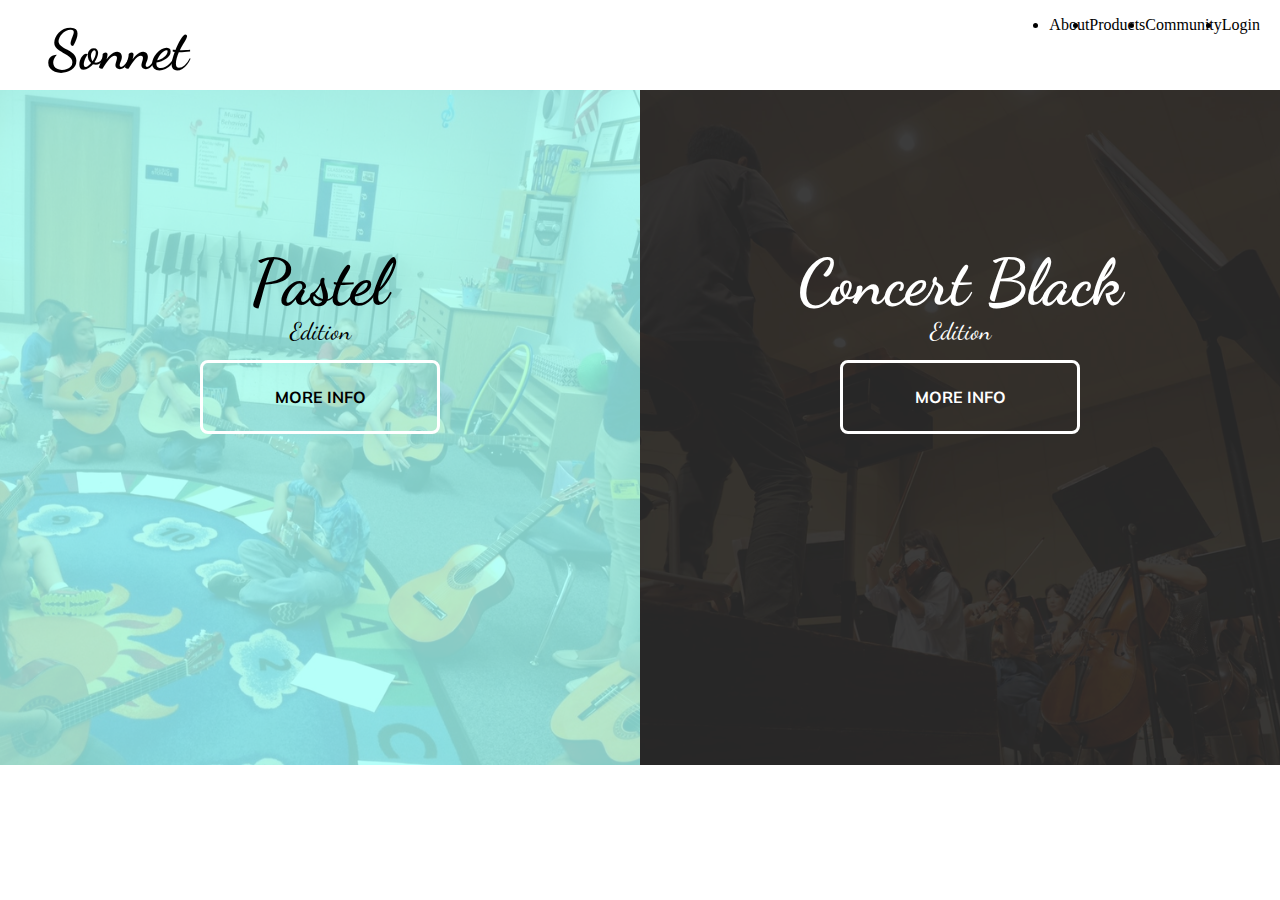
==== Sonnet Landing Page/index.html @ 297fc47d "Upload Landing Page Folder" ====
<!DOCTYPE html>
<html lang="en">
<head>
    <meta charset="UTF-8">
    <meta http-equiv="X-UA-Compatible" content="IE=edge">
    <meta name="viewport" content="width=device-width, initial-scale=1.0">
    <title>Split Landing</title>
    <link rel="stylesheet" href="https://cdnjs.cloudflare.com/ajax/libs/font-awesome/5.14.0/css/all.min.css" integrity="sha512-1PK0gIY59xJ8Co*+NE6FZ+LOAZKjy+fkDaog==" crossorigin="anonymous"/>
    <link rel="stylesheet" href="styles.css">
</head>
<body>
    <nav>
        <h1>Sonnet</h1>
        <ul>
            <li>About</li>
            <li>Products</li>
            <li>Community</li>
            <li>Login</li>
        </ul>
    </nav>
    <div>

    </div>
    <div id="hero-img">
        <div class="container">
            <div class="split left">
                <h2 class="left-words">Pastel</h2>
                <p class="left-words">Edition</p>
                <a href="#" class="btn left-words">More Info</a>
            </div>
            <div class="split right hover-right">
                <h2>Concert Black</h2>
                <p>Edition</p>
                <a href="#" class="btn">More Info</a>
            </div>
        </div>
        <script src="script.js" charset="UTF-8"></script>
    </body>
</div>
</html>
---- Sonnet Landing Page/styles.css ----
@import url('https://fonts.googleapis.com/css2?family=Dancing+Script:wght@400;700&family=Mulish&display=swap');

:root {
  --left-bg-color: rgba(163, 255, 247, 0.795);
  --right-bg-color: rgba(43, 43, 43, 0.918);
  --left-btn-hover-color: rgb(252, 201, 192);;
  --right-btn-hover-color: rgb(2, 2, 2);
  /* transparency is created using the last number in the row. 1 means no transparency while any number less than will create transparency. */
  --hover-width: 75%;
  --other-width: 25%;
  --speed: 1000ms;
}

* {
  box-sizing: border-box;
}

body {
margin: 0;
}

#hero-img {
  font-family: "Dancing Script", cursive;
  height: 75vh;
  overflow-x: hidden;
}

nav {
  height: 10vh;
  display: flex;
  flex-direction: row;
}

nav ul {
  display: flex;
  flex-direction: row;
  position: absolute;
  right: 20px;
}

h1 {
  font-family: "Dancing Script", cursive;
  position: absolute;
  left: 2rem;
  font-size: 3.5rem;
  margin: 1rem;
}

h2 {
  font-size: 4rem;
  color: #fff;
  position: absolute;
  left: 50%;
  top: 15%;
  transform: translateX(-50%);
  /* transform: translateX helps to bring the titles to the center of their repsective side. Otherwise they will try to center on the background image. */
  white-space: nowrap;
  /* white-space: nowrap; protects text in the header from wraping down when building a responsive website. */
}

p {
  color: #fff;
  font-size: 1.5rem;
  position: absolute;
  left: 50%;
  top: 30%;
  transform: translateX(-50%);
  white-space: nowrap;
}

.btn {
  font-family: "Mulish", sans-serif;
  position: absolute;
  display: flex;
  align-items: center;
  justify-content: center;
  left: 50%;
  top: 40%;
  transform: translateX(-50%);
  text-decoration: none;
  color: #fff;
  border: #fff solid 0.2rem;
  font-size: 1rem;
  font-weight: bold;
  text-transform: uppercase;
  width: 15rem;
  padding: 1.5rem;
  border-radius: 8px;
  outline: 0;
}
/* left and top adjuest the button location on their respective areas. Remember everything naturally centers to their specific image. */

.btn:active {
  transform: translateX(-120px) scale(0.96);
}

.split.left .btn:hover {
  background-color: var(--left-btn-hover-color);
  border-color: var(--left-btn-hover-color);
  border: rgb(0, 0, 0) solid 0.2rem;
}

.split.right .btn:hover {
  background-color: var(--right-btn-hover-color);
  border-color: var(--right-btn-hover-color);
  border: rgb(109, 109, 109) solid 0.2rem;
}

.left-words {
  color: black;
}

.container {
  position: relative;
  width: 100%;
  height: 100%;
  background: #333;
}

/* .split begins the split process. items will overlap one another. */
.split {
  position: absolute;
  width: 50%;
  height: 100%;
  overflow: hidden;
}

/* Separation of the two begins here. Specifically when you through xbox to the right as it was previously on the playstation side merging with the text. Each set of text is assigned the split class followed by their side class. Remember you can name classes anything you want just make sure that whoever succeeds you can look at your code and understand what is occurring. */
.split.left {
  left: 0;
  background: url("img/boomwhackers.jpg") center;
  background-repeat: no-repeat;
  background-size: cover;
}

.split.left::before {
  content: "";
  position: absolute;
  width: 100%;
  height: 100%;
  background-color: var(--left-bg-color);
}

.split.right {
  right: 0;
  background: url("img/orchestra.webp") center;
  background-repeat: no-repeat;
  background-size: cover;
}

.split.right::before {
  content: "";
  position: absolute;
  width: 100%;
  height: 100%;
  background-color: var(--right-bg-color);
}

.split.right,
.split.left,
.split.right::before,
.split.left::before {
  transition: all var(--speed) ease-in-out;
}

.hover-left .left {
  width: var(--hover-width);
}
/* these inputs regarding hovering and width allow the images to expand as the cursor is moving over them when JS is added. */
.hover-left .right {
  width: var(--other-width);
}

.hover-right .right {
  width: var(--hover-width);
}
/* these inputs regarding hovering and width allow the images to expand as the cursor is moving over them when JS is added. */
.hover-right .left {
  width: var(--other-width);
}

@media (max-width: 800px) {
  h1 {
    font-size: 2rem;
  }

  .btn {
    padding: 1.2rem;
    width: 12rem;
  }
}
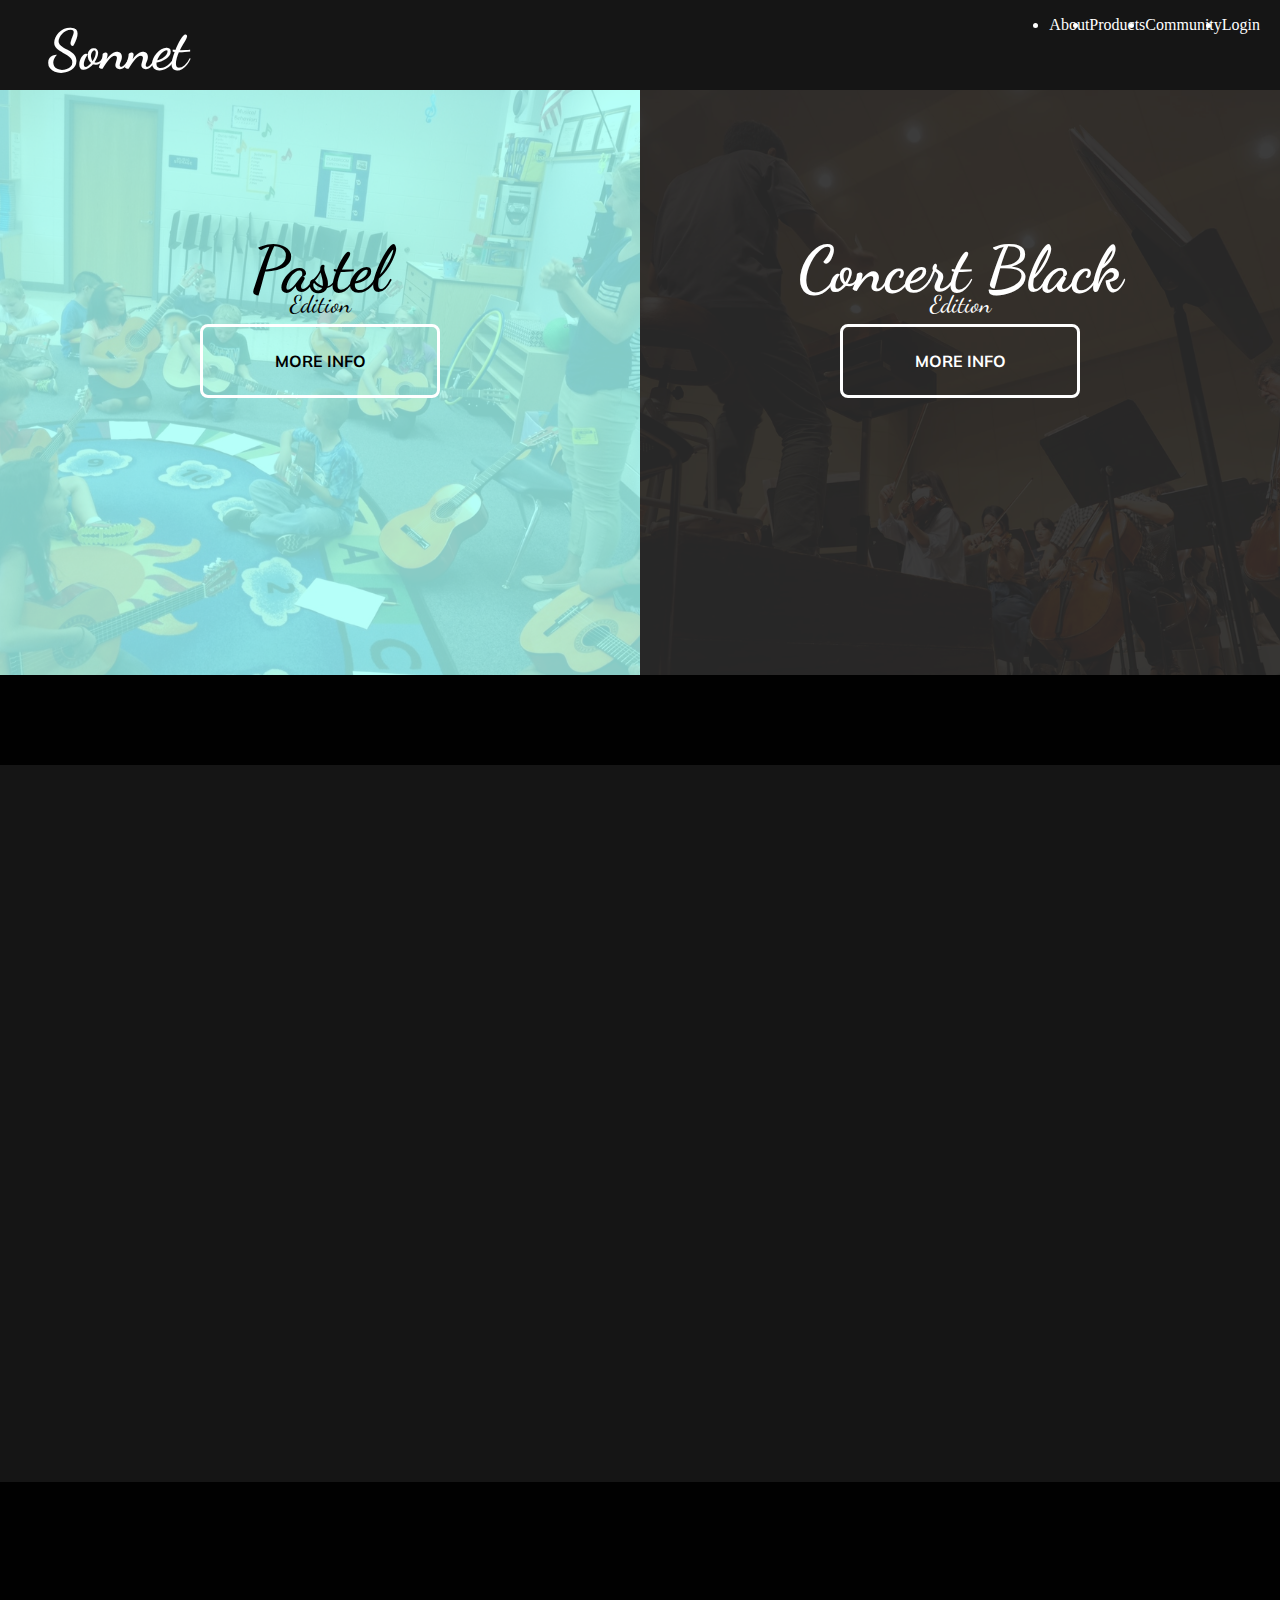
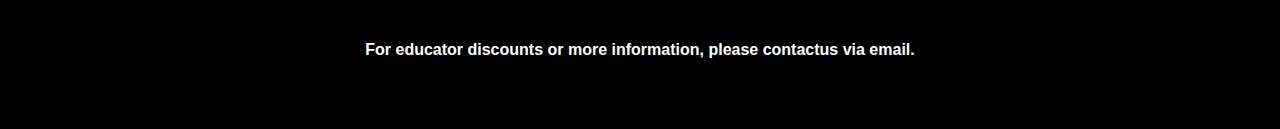
==== commit 2729a628: "Updates to everything" ====
--- a/Sonnet Landing Page/index.html
+++ b/Sonnet Landing Page/index.html
@@ -8,7 +8,7 @@
     <link rel="stylesheet" href="https://cdnjs.cloudflare.com/ajax/libs/font-awesome/5.14.0/css/all.min.css" integrity="sha512-1PK0gIY59xJ8Co*+NE6FZ+LOAZKjy+fkDaog==" crossorigin="anonymous"/>
     <link rel="stylesheet" href="styles.css">
 </head>
-<body>
+<body class="dark">
     <nav>
         <h1>Sonnet</h1>
         <ul>
@@ -26,7 +26,7 @@
             <div class="split left">
                 <h2 class="left-words">Pastel</h2>
                 <p class="left-words">Edition</p>
-                <a href="#" class="btn left-words">More Info</a>
+                <a id="info-information-pastel" class="btn left-words">More Info</a>
             </div>
             <div class="split right hover-right">
                 <h2>Concert Black</h2>
@@ -34,7 +34,25 @@
                 <a href="#" class="btn">More Info</a>
             </div>
         </div>
-        <script src="script.js" charset="UTF-8"></script>
+    </div>
+    <div class="space dark"></div>
+    <div id="information-pastel dark">
+        <div class="pastel-info box one darkbox">
+            Sonnet is a Music Program that is intended for Elementary grade levels and provides an assortment of activities to assist in transitioning students between digital music to sheet music.
+        </div>
+        <div class="pastel-info box two darkbox">
+            Sonnet is a Music Program that is intended for Elementary grade levels and provides an assortment of activities to assist in transitioning students between digital music to sheet music.
+        </div>
+        <div class="pastel-info box three darkbox">
+            Sonnet is a Music Program that is intended for Elementary grade levels and provides an assortment of activities to assist in transitioning students between digital music to sheet music.
+        </div>
+    </div>
+    <div class="space dark"></div>
+    <div class="contact">
+        <h4>For educator discounts or more information, please contactus via email.</h4>
+    </div>
+    <script src="https://ajax.googleapis.com/ajax/libs/jquery/3.6.0/jquery.min.js"></script>
+    <script src="script.js" charset="UTF-8"></script>
     </body>
 </div>
 </html>--- a/Sonnet Landing Page/styles.css
+++ b/Sonnet Landing Page/styles.css
@@ -3,7 +3,7 @@
 :root {
   --left-bg-color: rgba(163, 255, 247, 0.795);
   --right-bg-color: rgba(43, 43, 43, 0.918);
-  --left-btn-hover-color: rgb(252, 201, 192);;
+  --left-btn-hover-color: rgb(252, 201, 192);
   --right-btn-hover-color: rgb(2, 2, 2);
   /* transparency is created using the last number in the row. 1 means no transparency while any number less than will create transparency. */
   --hover-width: 75%;
@@ -17,12 +17,14 @@
 
 body {
 margin: 0;
-}
+background-color: rgb(252,201,192);
+}
+
 
 #hero-img {
   font-family: "Dancing Script", cursive;
-  height: 75vh;
-  overflow-x: hidden;
+  height: 65vh;
+  /* overflow-x: hidden; */
 }
 
 nav {
@@ -44,6 +46,15 @@
   left: 2rem;
   font-size: 3.5rem;
   margin: 1rem;
+}
+
+video {
+  position: absolute;
+  width: 100%;
+  height: 100%;
+  object-fit: cover;
+  background-size: cover;
+  opacity: 0.8;
 }
 
 h2 {
@@ -56,6 +67,19 @@
   /* transform: translateX helps to bring the titles to the center of their repsective side. Otherwise they will try to center on the background image. */
   white-space: nowrap;
   /* white-space: nowrap; protects text in the header from wraping down when building a responsive website. */
+}
+
+.contact {
+  margin:0 auto;
+  padding: 3rem;
+  display: flex;
+  flex-direction: column;
+  box-sizing: border-box;
+  font-family:Verdana, Geneva, Tahoma, sans-serif;
+  text-align: center;
+  vertical-align: middle;
+  justify-content: center;
+  color: white;
 }
 
 p {
@@ -177,13 +201,81 @@
 /* these inputs regarding hovering and width allow the images to expand as the cursor is moving over them when JS is added. */
 .hover-right .left {
   width: var(--other-width);
+  
+}
+
+.information {
+  align-items: center;
+}
+
+.pastel-info {
+  display: flex;
+  flex-direction: column;
+  box-sizing: border-box;
+  margin: 3rem auto;
+  font-family:Verdana, Geneva, Tahoma, sans-serif;
+  width: 400px;
+  height: 175px;
+  font-size: 16px;
+  border: 3px solid black;
+  padding: 12px;
+  text-align: left;
+  vertical-align: middle;
+  justify-content: center;
+  border-radius: 50px;
+}
+
+.box {
+  box-shadow: 2px 4px 5px rgba(0, 0, 0, 0.3);
+  transform: translateX(400%);
+  transition: transform 0.6s ease;
+  opacity: 0;
+  background-color: rgba(163, 255, 247, 0.733);
+}
+
+
+.box:nth-of-type(even) {
+  transform: translateX(-400%);
+  opacity: 1;
+}
+
+.box.show {
+  transform: translateX(0);
+  opacity: 1;
+}
+
+.space {
+  background-color: rgba(252, 201, 192, 0.74);
+  padding: 5vh;
+  margin: 0;
+}
+
+#information-pastel {
+  background-color: rgba(252, 201, 192, 0.74);
+  margin: auto;
+}
+
+.contact {
+  background-color: rgba(0, 0, 0, 0.918);
+}
+
+.dark {
+  background-color: rgba(0, 0, 0, 0.918);
+  color: #fff;
+  /* border: rgb(109, 109, 109) solid 0.2rem; */
+}
+
+.darkbox {
+  background-color: rgba(0, 0, 0, 0.918);
+  color: #fff;
+  border: 7px solid rgb(109, 109, 109) solid 0.2rem;
 }
 
 @media (max-width: 800px) {
   h1 {
     font-size: 2rem;
   }
-
+  
   .btn {
     padding: 1.2rem;
     width: 12rem;
